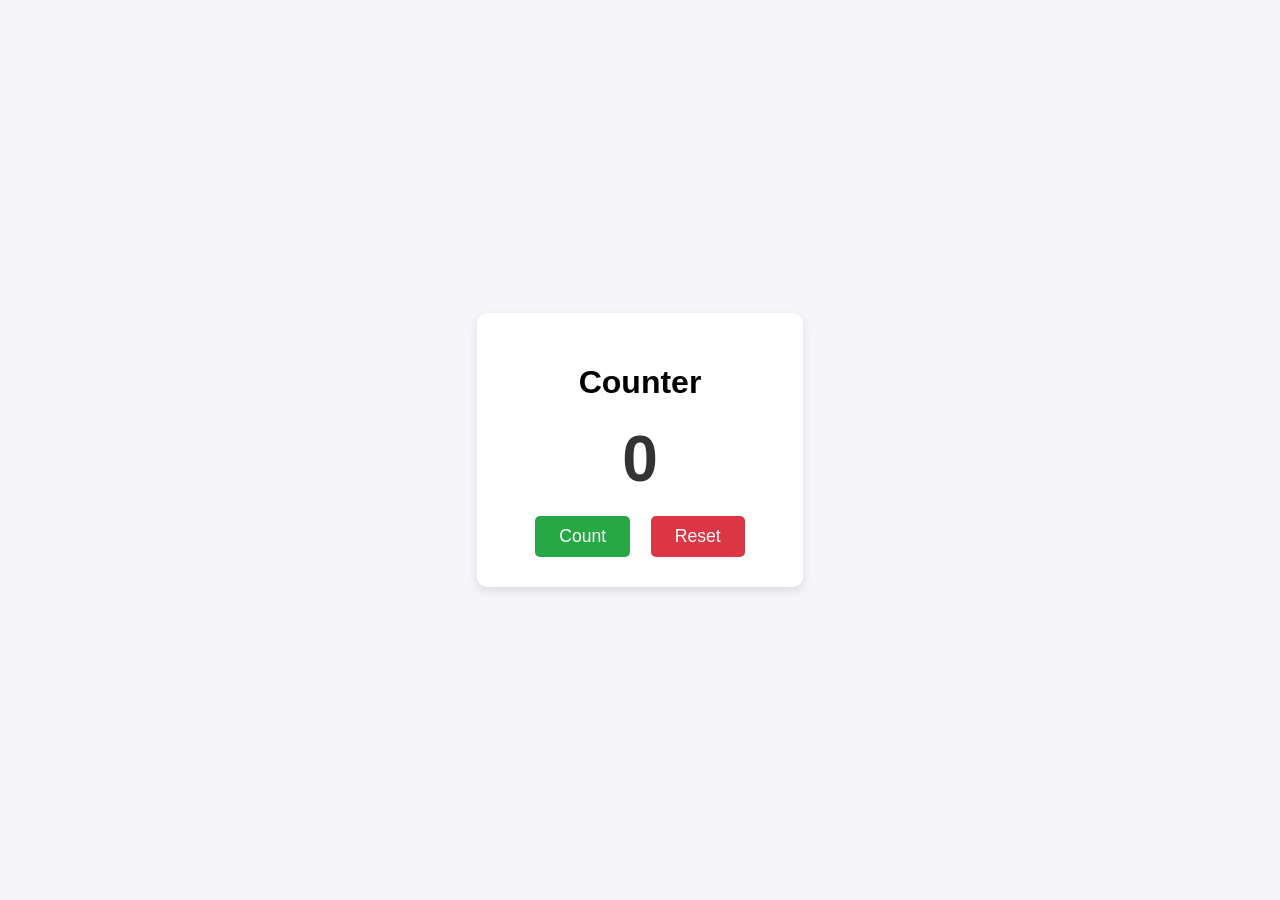
==== counter/index.html @ 0a626b98 "counter" ====
<!DOCTYPE html>
<html lang="en">
<head>
  <meta charset="UTF-8">
  <meta name="viewport" content="width=device-width, initial-scale=1.0">
  <title>JS Counter</title>

  <link rel="stylesheet" href="style.css">
</head>
<body>

  <div class="counter-container">
    <h1>Counter</h1>
    <div id="count-display">0</div>
    <div class="button-group">
      <button id="count-btn">Count</button>
      <button id="reset-btn">Reset</button>
    </div>
  </div>

  <script src="app.js"></script>
</body>
</html>
---- counter/style.css ----
body {
  font-family: Arial, sans-serif;
  display: flex;
  justify-content: center;
  align-items: center;
  height: 100vh;
  margin: 0;
  background-color: #f4f4f9;
}

.counter-container {
  background: #ffffff;
  padding: 30px 50px;
  border-radius: 10px;
  box-shadow: 0 4px 10px rgba(0, 0, 0, 0.1);
  text-align: center;
}

#count-display {
  font-size: 4rem;
  font-weight: bold;
  margin-bottom: 20px;
  color: #333333;
}

button {
  font-size: 1.1rem;
  padding: 10px 24px;
  margin: 0 8px;
  border: none;
  border-radius: 5px;
  cursor: pointer;
  color: #ffffff;
  transition: opacity 0.2s;
}

button:hover {
  opacity: 0.85;
}

#count-btn {
  background-color: #28a745;
}

#reset-btn {
  background-color: #dc3545;
}
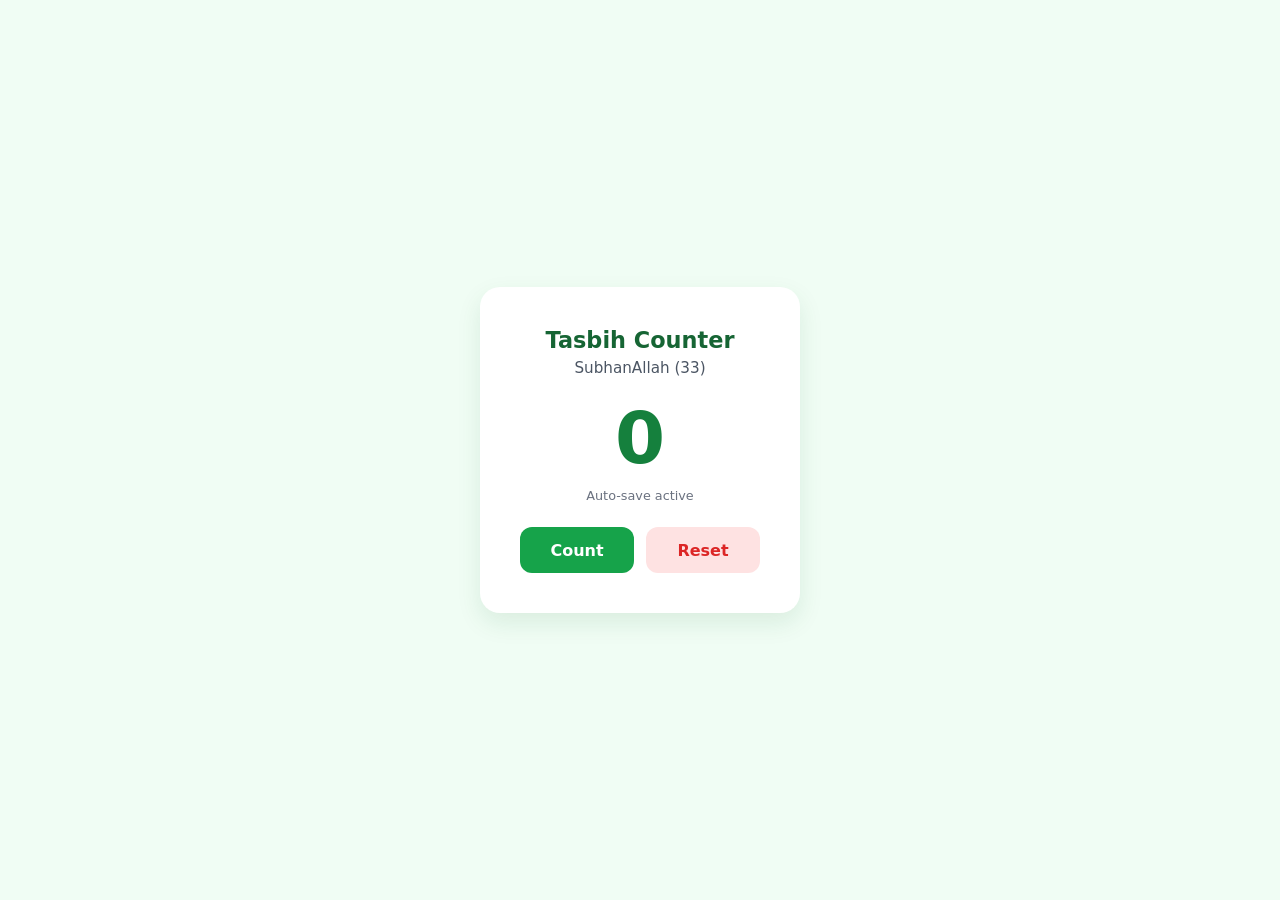
==== commit 27f7a3e6: "tasbih counter" ====
--- a/counter/index.html
+++ b/counter/index.html
@@ -3,21 +3,20 @@
 <head>
   <meta charset="UTF-8">
   <meta name="viewport" content="width=device-width, initial-scale=1.0">
-  <title>JS Counter</title>
-
+  <title>Tasbih Counter</title>
   <link rel="stylesheet" href="style.css">
 </head>
 <body>
-
-  <div class="counter-container">
-    <h1>Counter</h1>
+  <div class="tasbih-card">
+    <h1>Tasbih Counter</h1>
+    <p id="dhikr-label">SubhanAllah (33)</p>
     <div id="count-display">0</div>
-    <div class="button-group">
+    <p id="status-text">Auto-save active</p>
+    <div class="btn-group">
       <button id="count-btn">Count</button>
       <button id="reset-btn">Reset</button>
     </div>
   </div>
-
   <script src="app.js"></script>
 </body>
 </html>
--- a/counter/style.css
+++ b/counter/style.css
@@ -1,47 +1,76 @@
+* {
+  box-sizing: border-box;
+  margin: 0;
+  padding: 0;
+  font-family: system-ui, -apple-system, sans-serif;
+}
+
 body {
-  font-family: Arial, sans-serif;
   display: flex;
   justify-content: center;
   align-items: center;
-  height: 100vh;
-  margin: 0;
-  background-color: #f4f4f9;
+  min-height: 100vh;
+  background: #f0fdf4;
 }
 
-.counter-container {
+.tasbih-card {
   background: #ffffff;
-  padding: 30px 50px;
-  border-radius: 10px;
-  box-shadow: 0 4px 10px rgba(0, 0, 0, 0.1);
+  padding: 2.5rem;
+  border-radius: 20px;
+  box-shadow: 0 10px 25px rgba(22, 101, 52, 0.1);
   text-align: center;
+  width: 320px;
+}
+
+h1 {
+  color: #166534;
+  font-size: 1.4rem;
+}
+
+#dhikr-label {
+  color: #4b5563;
+  margin-top: 0.4rem;
+  font-size: 0.95rem;
 }
 
 #count-display {
-  font-size: 4rem;
-  font-weight: bold;
-  margin-bottom: 20px;
-  color: #333333;
+  font-size: 4.5rem;
+  font-weight: 700;
+  color: #15803d;
+  margin: 1.2rem 0 0.5rem;
+}
+
+#status-text {
+  font-size: 0.8rem;
+  color: #6b7280;
+  margin-bottom: 1.5rem;
+}
+
+.btn-group {
+  display: flex;
+  gap: 0.75rem;
 }
 
 button {
-  font-size: 1.1rem;
-  padding: 10px 24px;
-  margin: 0 8px;
+  flex: 1;
+  padding: 0.85rem;
+  font-size: 1rem;
+  font-weight: 600;
   border: none;
-  border-radius: 5px;
+  border-radius: 12px;
   cursor: pointer;
-  color: #ffffff;
-  transition: opacity 0.2s;
-}
-
-button:hover {
-  opacity: 0.85;
 }
 
 #count-btn {
-  background-color: #28a745;
+  background: #16a34a;
+  color: #ffffff;
+}
+
+#count-btn:active {
+  transform: scale(0.96);
 }
 
 #reset-btn {
-  background-color: #dc3545;
+  background: #fee2e2;
+  color: #dc2626;
 }
